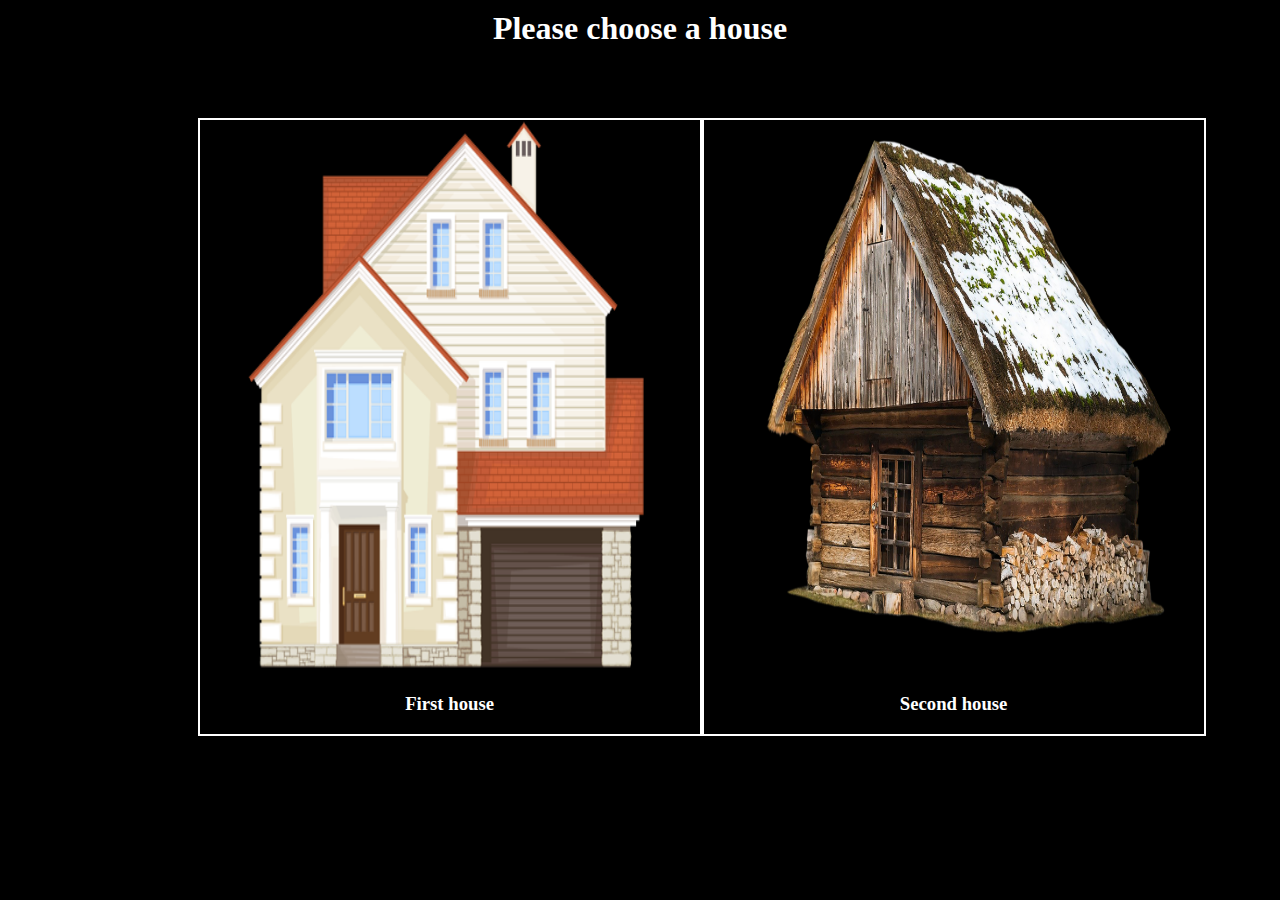
==== Front-end/maliks.html @ 6431c90d "houses-pics" ====
<!DOCTYPE html>
<html lang="en">
<head>
    <meta charset="UTF-8">
    <meta http-equiv="X-UA-Compatible" content="IE=edge">
    <meta name="viewport" content="width=device-width, initial-scale=1.0">
    <link rel="stylesheet" href="../assets/style/maliks.css">
    <title>...</title>
</head>
<body>
    <h1>Please choose a house</h1>
    <div class="house-container">
        <div class="house-1">
            <img class="img1" src="../assets/images/houses/house2.png" alt="#">
            <h3>First house</h3>
        </div>
        <div class="house-2">
            <img class="img2" src="../assets/images/houses/hut.png" alt="#">
            <h3>Second house</h3>
        </div>
    </div>
</body>
</html>
---- assets/style/maliks.css ----
*{
    box-sizing: border-box;
    background-color: black;
    
}
 body h1{
     margin-top: 10px;
     text-align: center;
     padding-bottom: 50px;
     color: white;
}
 h3{
   text-align: center;
   color: white;
}

.house-container{
    display: flex;
    justify-content: space-evenly;
    width: 70%;
    margin: auto;
}
.img1{
height: 550px;
width: 500px;
}
.img2{
  height: 550px;
width: 500px;
}
.house-1, .house-2{
border: 2px solid white;
}
@media (max-width:1024px){
    .img1, .img2{
        height: 200px;
        width:200px;
    }
    .house-container{
        margin-top: -30px;
    }
}
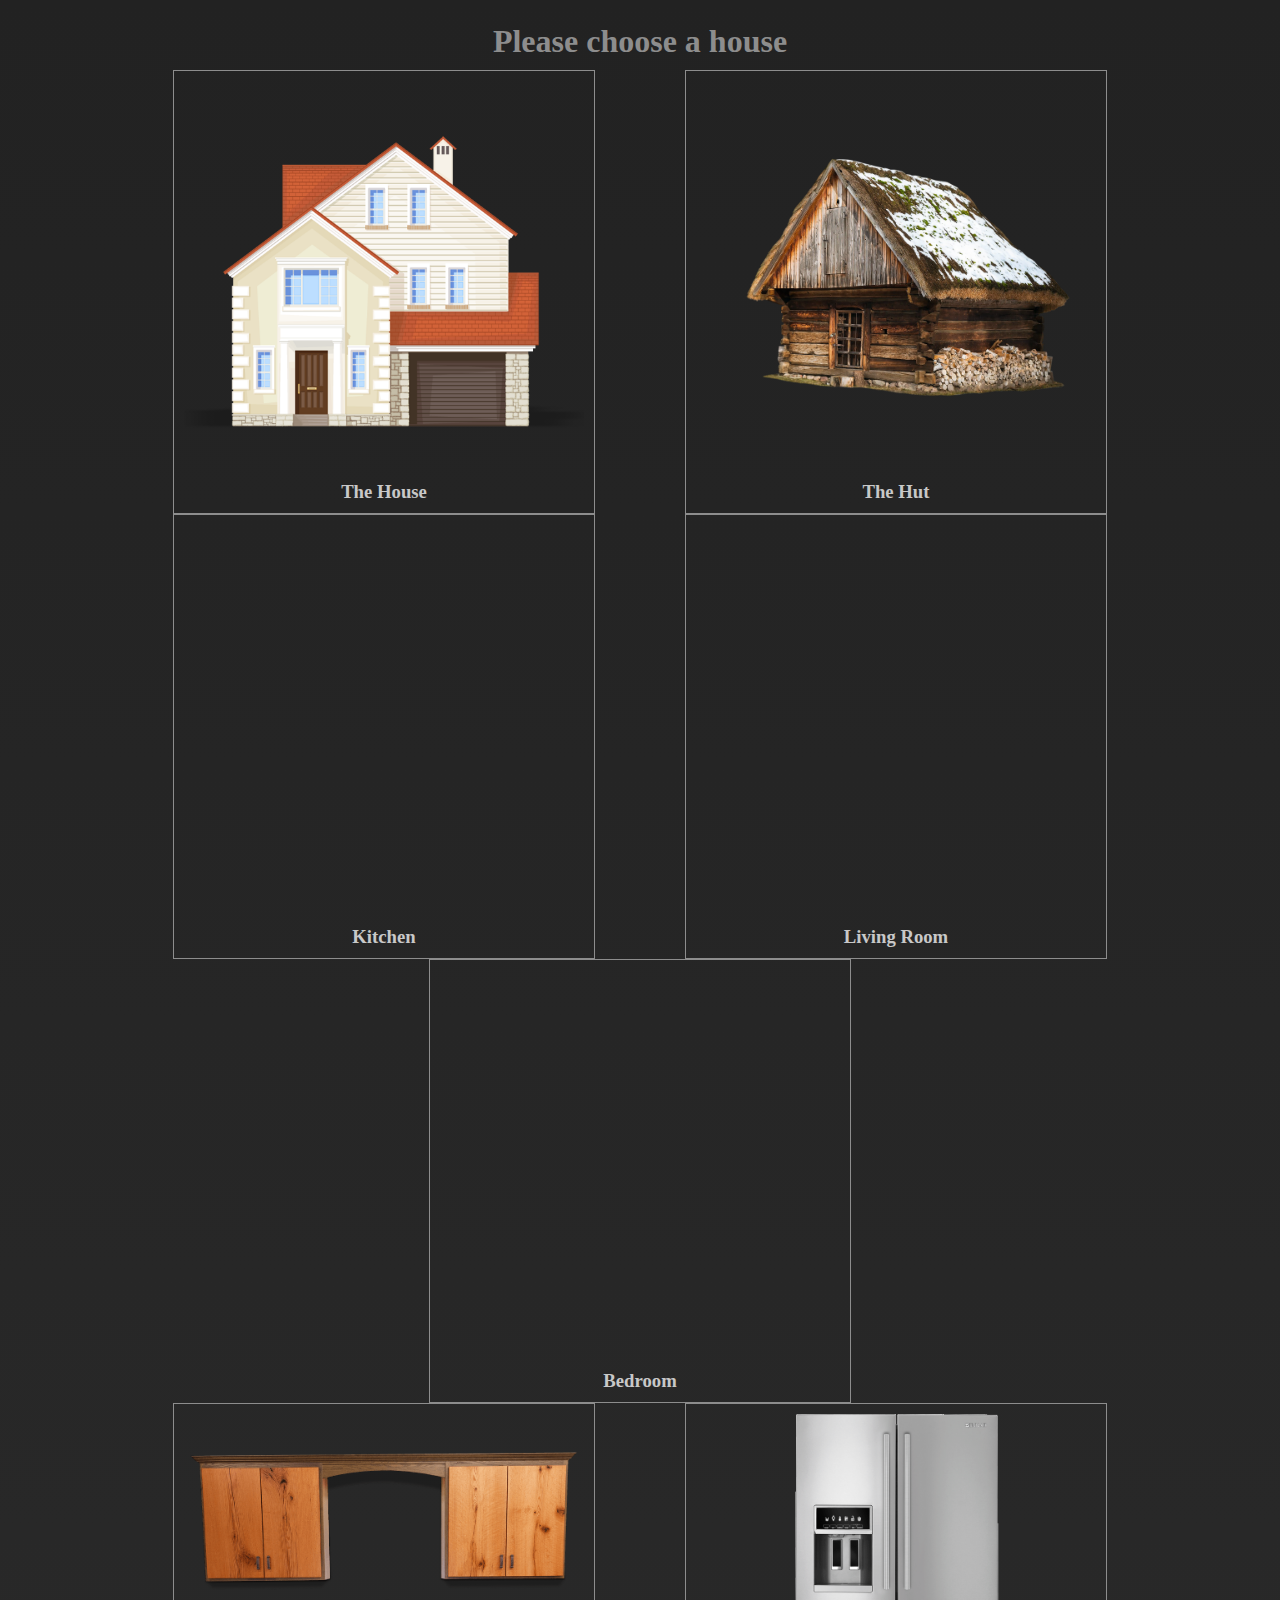
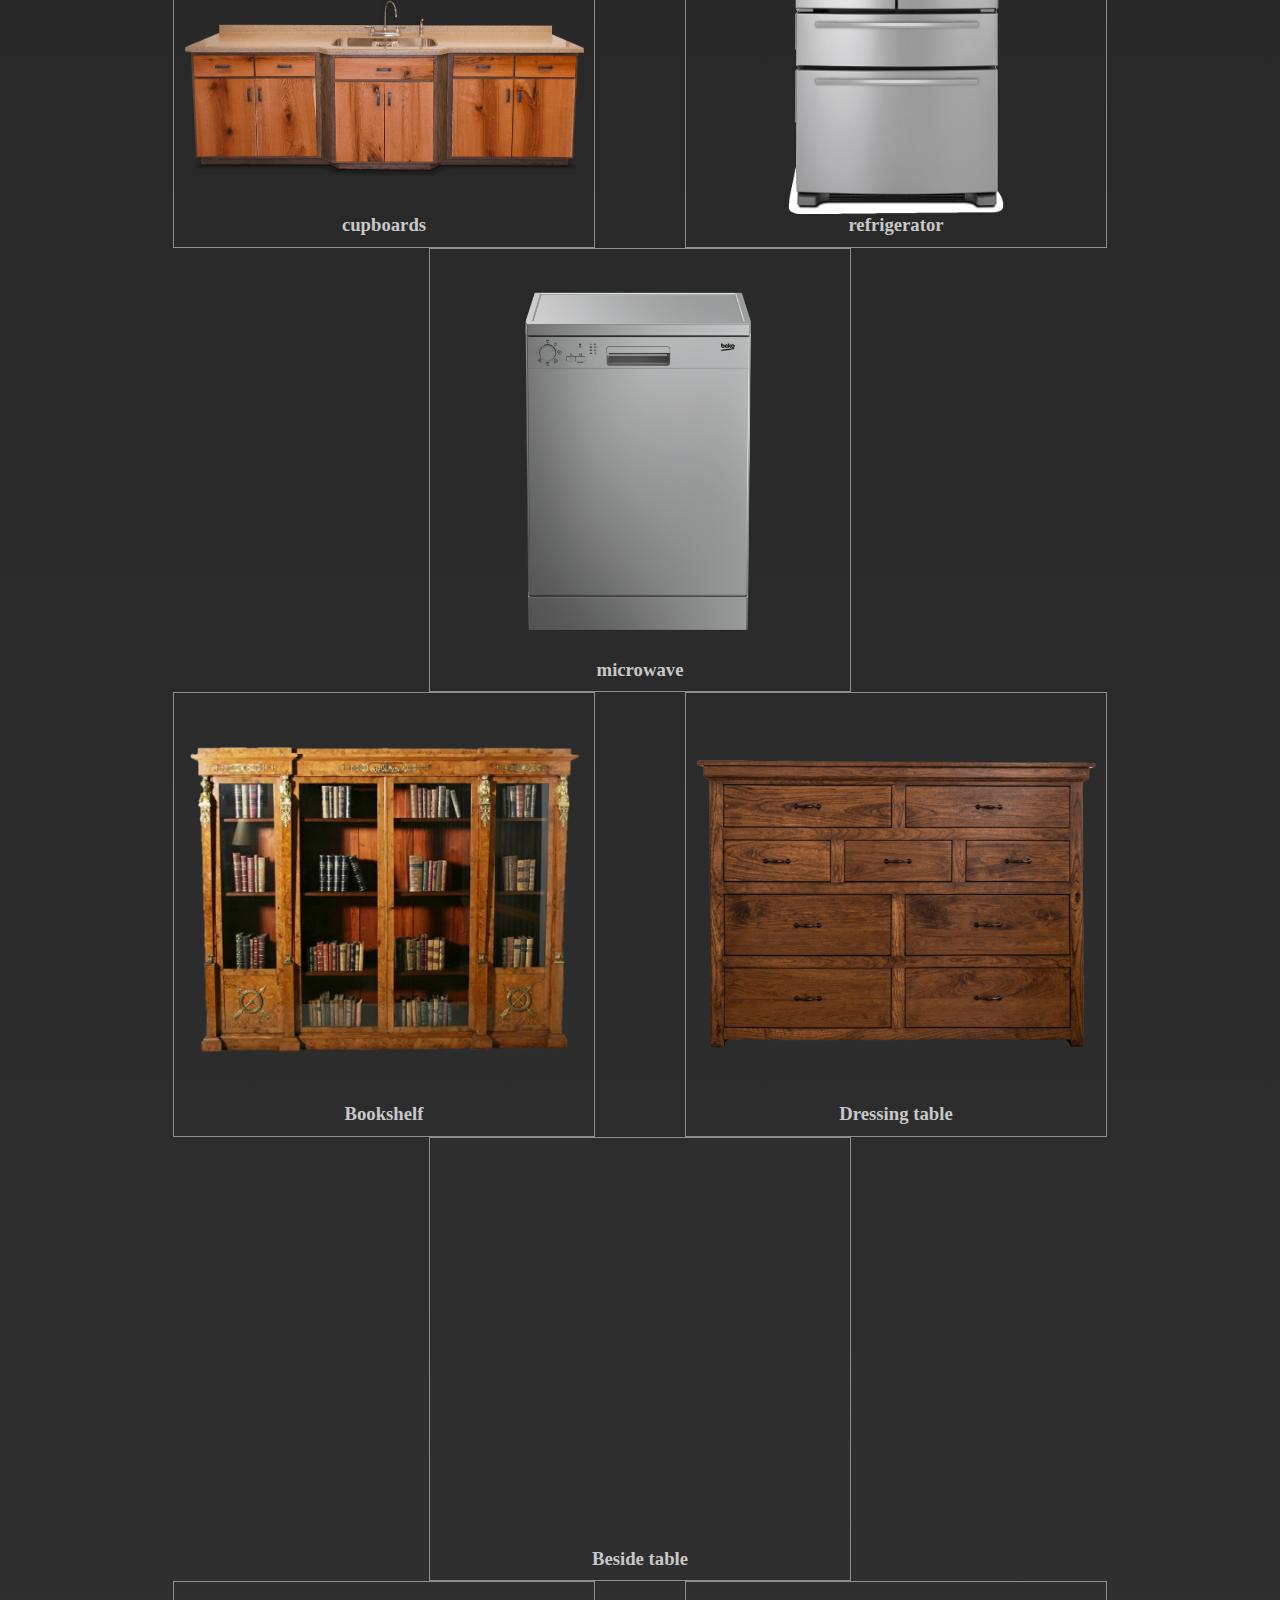
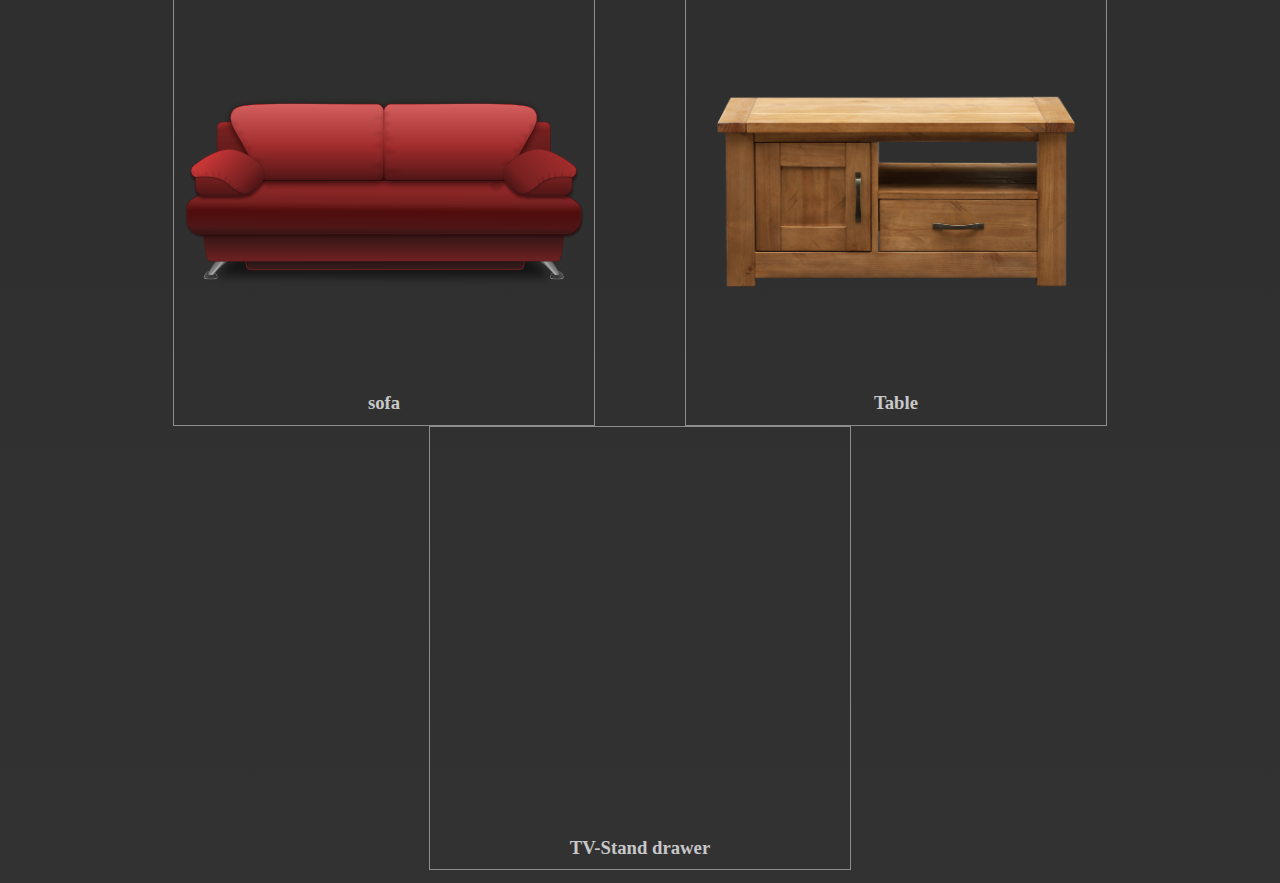
==== commit 28bc432f: "Edit the structure of the html css" ====
--- a/Front-end/maliks.html
+++ b/Front-end/maliks.html
@@ -1,23 +1,111 @@
 <!DOCTYPE html>
 <html lang="en">
+
 <head>
     <meta charset="UTF-8">
     <meta http-equiv="X-UA-Compatible" content="IE=edge">
     <meta name="viewport" content="width=device-width, initial-scale=1.0">
+    <title>Maliks</title>
     <link rel="stylesheet" href="../assets/style/maliks.css">
-    <title>...</title>
 </head>
+
 <body>
-    <h1>Please choose a house</h1>
-    <div class="house-container">
-        <div class="house-1">
-            <img class="img1" src="../assets/images/houses/house2.png" alt="#">
-            <h3>First house</h3>
+    <!--
+        **************************************************************************************************************
+        **************************************************************************************************************
+        **************************************************************************************************************
+        *********************************CHECK THE IMAGES NAME AND FIND THEM******************************************
+        **************************************************************************************************************
+        **************************************************************************************************************
+        **************************************************************************************************************
+        ****************IDs FOR THE JS NOT THE CSS!!! EACH SECTION HAS IT'S OWN SHARED & PRIVATE CLASS****************
+        **************************************************************************************************************
+        **************************************************************************************************************
+        **************************************************************************************************************
+        **************EACH SHOULD CREATE HIS OWN HTML CSS (js later we'll see), FOR NOT GETTING CONFLICT**************
+        **************************************************************************************************************
+        **************************************************************************************************************
+        **************************************************************************************************************
+     -->
+    <div class="container">
+
+        <div id="houses" class="">
+            <h1>Please choose a house</h1>
+            <div class="options houses-options">
+                <div class="option house-option">
+                    <a href="#home"></a>
+                    <h3>The House</h3>
+                </div>
+                <div class="option house-option">
+                    <a href="#hut"></a>
+                    <h3>The Hut</h3>
+                </div>
+            </div>
         </div>
-        <div class="house-2">
-            <img class="img2" src="../assets/images/houses/hut.png" alt="#">
-            <h3>Second house</h3>
+        <!-- ******After choosing the House****** -->
+        <div id="home" class="options home-options">
+            <div class="option home-option">
+                <a href="#kitchen"></a>
+                <h3>Kitchen</h3>
+            </div>
+            <div class="option home-option">
+                <a href="#living-room"></a>
+                <h3>Living Room</h3>
+            </div>
+            <div class="option home-option">
+                <a href="#bedroom"></a>
+                <h3>Bedroom</h3>
+            </div>
+        </div>
+
+        <!-- ******After choosing the kitchen****** -->
+        <div id="kitchen" class="options kitchen-options">
+            <div class="option kitchen-option">
+                <a href="#kitchen-cupboards"></a>
+                <h3>cupboards</h3>
+            </div>
+            <div class="option kitchen-option">
+                <a href="#kitchen-refrigerator"></a>
+                <h3>refrigerator</h3>
+            </div>
+            <div class="option kitchen-option">
+                <a href="#kitchen-microwave"></a>
+                <h3>microwave</h3>
+            </div>
+        </div>
+
+        <!-- ******After choosing the bedroom****** -->
+        <div id="bedroom" class="options bedroom-options">
+            <div class="option bedroom-option">
+                <a href="#bedroom-bookshelf"></a>
+                <h3>Bookshelf</h3>
+            </div>
+            <div class="option bedroom-option">
+                <a href="#bedroom-dressing-table"></a>
+                <h3>Dressing table</h3>
+            </div>
+            <div class="option bedroom-option">
+                <a href="#bedroom-bedside-table"></a>
+                <h3>Beside table</h3>
+            </div>
+        </div>
+
+        <!-- ******After choosing the Living room****** -->
+        <div id="living-room" class="options living-room-options">
+            <div class="option living-room-option">
+                <a href="#living-room-sofa"></a>
+                <h3>sofa</h3>
+            </div>
+            <div class="option living-room-option">
+                <a href="#living-room-table"></a>
+                <h3>Table</h3>
+            </div>
+            <div class="option living-room-option">
+                <a href="#living-room-tv-stand"></a>
+                <h3>TV-Stand drawer</h3>
+            </div>
         </div>
     </div>
 </body>
+
 </html>--- a/assets/style/maliks.css
+++ b/assets/style/maliks.css
@@ -1,42 +1,156 @@
-*{
-    box-sizing: border-box;
-    background-color: black;
-    
-}
- body h1{
-     margin-top: 10px;
-     text-align: center;
-     padding-bottom: 50px;
-     color: white;
-}
- h3{
-   text-align: center;
-   color: white;
+* {
+  margin: 0;
+  padding: 0;
+  /* box-sizing: border-box; */
 }
 
-.house-container{
-    display: flex;
-    justify-content: space-evenly;
-    width: 70%;
-    margin: auto;
+/* For variables */
+:root {
+  --primary-color: rgb(141, 141, 141); /* Not Completed */
+  --secondary-color: rgb(200, 200, 200); /* Not Completed */
 }
-.img1{
-height: 550px;
-width: 500px;
+
+body {
+  background-image: linear-gradient(rgba(34, 34, 34, 1), rgba(50, 50, 50, 1));
+  padding: 1% 10%;
 }
-.img2{
-  height: 550px;
-width: 500px;
+
+body h1 {
+  padding: 10px;
+  text-align: center;
+  color: var(--primary-color);
 }
-.house-1, .house-2{
-border: 2px solid white;
+
+/* Container of the hole page */
+.container {
+  /* width: 72%; */
+  margin: auto;
 }
-@media (max-width:1024px){
-    .img1, .img2{
-        height: 200px;
-        width:200px;
-    }
-    .house-container{
-        margin-top: -30px;
-    }
-}+
+.option h3 {
+  text-align: center;
+  color: var(--secondary-color);
+}
+
+/* options style */
+.options {
+  display: flex;
+  justify-content: space-around;
+  flex-wrap: wrap;
+}
+
+/* each option by itself */
+.option {
+  border: 1px solid var(--primary-color);
+  /* margin: 10px; */
+  padding: 1%;
+  transition: 0.2s ease-in-out all;
+}
+
+/* option after hover */
+.option:hover {
+  border: 1px solid black;
+}
+
+/* anchor style and background */
+.option a {
+  display: block;
+  width: 400px;
+  height: 400px;
+  background-position: center;
+  background-repeat: no-repeat;
+  background-size: contain;
+}
+
+/* Displaying the unwanted sections */
+#houses,
+#home,
+#living-room,
+#bedroom,
+#kitchen {
+  /* display: none; */
+}
+
+/* houses images */
+.house-option:nth-child(1) a {
+  background-image: url("../images/houses/house2.png");
+}
+.house-option:nth-child(2) a {
+  background-image: url("../images/houses/hut.png");
+}
+
+/* home images */
+.home-option:nth-child(1) a {
+  background-image: url("../images/green-door.png");
+}
+.home-option:nth-child(2) a {
+  background-image: url("../images/red-door.png");
+}
+.home-option:nth-child(3) a {
+  background-image: url("../images/green-door.png");
+}
+
+/* kitchen images */
+.kitchen-option:nth-child(1) a {
+  background-image: url("../images/kitchen/kitchen-cupboards.png");
+}
+.kitchen-option:nth-child(2) a {
+  background-image: url("../images/kitchen/kitchen-fridge.png");
+}
+.kitchen-option:nth-child(3) a {
+  background-image: url("../images/kitchen/kitchen-dishwasher.png");
+}
+
+/* bedroom images */
+.bedroom-option:nth-child(1) a {
+  background-image: url("../images/bedroom/bedroom-bookshelf.png");
+}
+.bedroom-option:nth-child(2) a {
+  background-image: url("../images/bedroom/bedroom-drawer.png");
+}
+.bedroom-option:nth-child(3) a {
+  background-image: url("../images/bedroom/bedroom-bedside-table.png");
+}
+
+/* living room images */
+.living-room-option:nth-child(1) a {
+  background-image: url("../images/salon/salon-sofa1.png");
+}
+.living-room-option:nth-child(2) a {
+  background-image: url("../images/salon/salon-table.png");
+}
+.living-room-option:nth-child(3) a {
+  background-image: url("../images/salon/salon-tv-stand.png");
+}
+
+/* ipad screen */
+@media (max-width: 1100px) {
+  body h1 {
+    font-size: x-large;
+  }
+  body {
+    padding: 0;
+    padding-top: 10%;
+  }
+  .options {
+    justify-content: center;
+  }
+  .option {
+    margin: 2%;
+  }
+  .option a {
+    width: 200px;
+    height: 200px;
+  }
+}
+
+/* phone screen */
+@media (max-width: 600px) {
+  .option a {
+    width: 150px;
+    height: 150px;
+  }
+  .options h3 {
+    font-size: medium;
+  }
+}
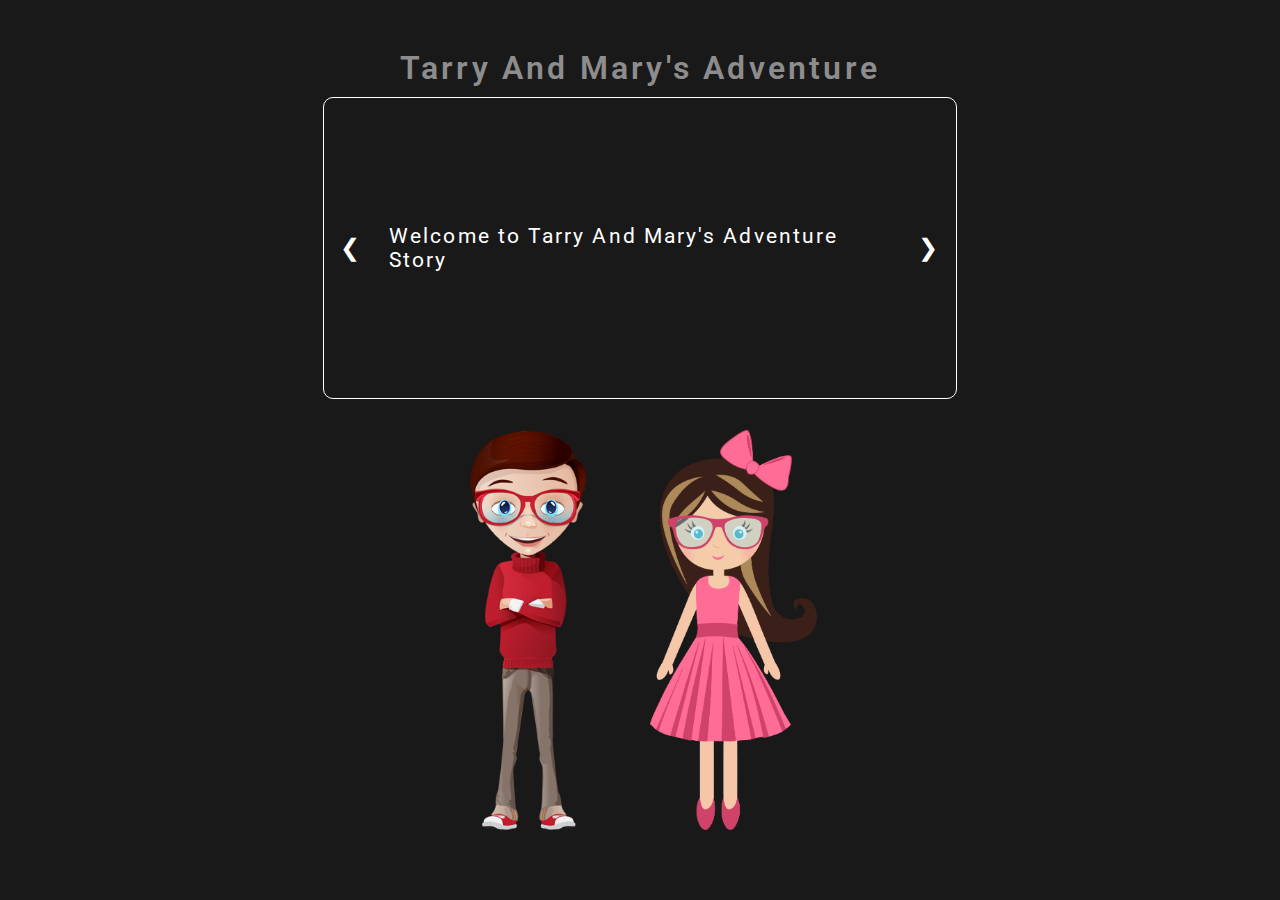
==== commit 569b0799: "game over" ====
--- a/Front-end/maliks.html
+++ b/Front-end/maliks.html
@@ -27,10 +27,85 @@
         **************************************************************************************************************
         **************************************************************************************************************
      -->
+    <audio id="intro-audio">
+        <source src="../assets/audios/price-of-freedom-33106.mp3" type="audio/mpeg" loop="loop" />
+    </audio>
+
     <div class="container">
 
-        <div id="houses" class="">
-            <h1>Please choose a house</h1>
+        <div id="intro" data-section="1">
+            <h1 class="title">Tarry And Mary's Adventure</h1>
+            <div class="paragraphs-slide">
+                <p class="text">Welcome to Tarry And Mary's Adventure Story</p>
+                <p class="text">
+                    Once upon a time, Tarry and his sister Mary were lost in the woods.
+                    After trying to find their way back for two long days, they were
+                    finally tired.
+                </p>
+                <p class="text">
+                    They sat on the straw only to find themselves sitting on a large
+                    locked box, and they realised a large treasure was hidden in there!
+                </p>
+                <p class="text">They tried by all means to open it or even break it.</p>
+                <p class="text">
+                    Suddenly, the earth shook and a genie appeared to them, and said:
+                </p>
+                <p class="text">
+                    "Many people have found this treasure before you, yet it remained
+                    locked, for no one was able to find the lost key!"
+                </p>
+                <p class="text">
+                    "And many have died while looking for the key! If either of you has
+                    the courage to take on this adventure to search for the key, I’ll
+                    give you the instructions".
+                </p>
+                <p class="text"> “Sure, we will both take it on!” replied Tarry and Mary</p>
+                <p class="text">
+                    “Only one person is allowed to go! But beware, he might not return,
+                    he might be eaten by a wild animal, or he might fall into a trap.”
+                    said genie
+                </p>
+                <p class="text">”Ok, one of us will take this risk!” they said</p>
+                <div class="intro-text10 text">
+                    <p>
+                        ”The one who goes, has to go this way. He/she will find a house and
+                        a hut. He/she will have to choose to search in <span>one</span> of
+                        the two! <span>Beware of wild animals.</span> In the place you
+                        choose, you only have <span>two minutes</span> to come out,
+                        otherwise, you will be killed. In each room you enter,
+                        <span>you can search in only two places</span>. In one of the three
+                        options in each place there is <span>a hidden trap</span>, if you
+                        fall into it, you will die! Good luck!”
+                    </p>
+                </div>
+                <a class="prev" onclick="plusSlides(-1)">&#10094;</a>
+                <a class="next" onclick="plusSlides(1)">&#10095;</a>
+            </div>
+            <div class="characters">
+                <img src="../assets/images/boy.png" class="character-img tarry-img" />
+                <img src="../assets/images/girl.png" class="character-img mary-img" />
+            </div>
+            <a href="#" class="start-btn">Start</a>
+        </div>
+
+        <!-- ******Choosing a character****** -->
+        <div id="characters" data-section="2">
+            <h1 class="title">Who will volunteer to go search for the key?</h1>
+            <div class="character-options options">
+                <div class="option character-option">
+                    <a id="boy-character" href="#houses"></a>
+                    <h3>Tarry</h3>
+                </div>
+                <div class="option character-option">
+                    <a id="girl-character" href="#houses"></a>
+                    <h3>Mary</h3>
+                </div>
+            </div>
+        </div>
+
+        <!-- ******After choosing a character****** -->
+        <div id="houses" data-section="3">
+            <h1 class="title">Please choose a house</h1>
             <div class="options houses-options">
                 <div class="option house-option">
                     <a href="#home"></a>
@@ -43,7 +118,7 @@
             </div>
         </div>
         <!-- ******After choosing the House****** -->
-        <div id="home" class="options home-options">
+        <div id="home" data-section="4" class="options home-options">
             <div class="option home-option">
                 <a href="#kitchen"></a>
                 <h3>Kitchen</h3>
@@ -59,7 +134,7 @@
         </div>
 
         <!-- ******After choosing the kitchen****** -->
-        <div id="kitchen" class="options kitchen-options">
+        <div id="kitchen" data-section="5" class="options kitchen-options">
             <div class="option kitchen-option">
                 <a href="#kitchen-cupboards"></a>
                 <h3>cupboards</h3>
@@ -75,7 +150,7 @@
         </div>
 
         <!-- ******After choosing the bedroom****** -->
-        <div id="bedroom" class="options bedroom-options">
+        <div id="bedroom" data-section="6" class="options bedroom-options">
             <div class="option bedroom-option">
                 <a href="#bedroom-bookshelf"></a>
                 <h3>Bookshelf</h3>
@@ -91,7 +166,7 @@
         </div>
 
         <!-- ******After choosing the Living room****** -->
-        <div id="living-room" class="options living-room-options">
+        <div id="living-room" data-section="7" class="options living-room-options">
             <div class="option living-room-option">
                 <a href="#living-room-sofa"></a>
                 <h3>sofa</h3>
@@ -106,6 +181,10 @@
             </div>
         </div>
     </div>
+    <div class="game-over">
+        Game over
+    </div>
+    <script src="../assets/Javascript/index.js"></script>
 </body>
 
 </html>--- a/assets/style/maliks.css
+++ b/assets/style/maliks.css
@@ -1,30 +1,136 @@
+@import url("https://fonts.googleapis.com/css2?family=Open+Sans:wght@300;400&family=Roboto:wght@100;300;400&display=swap");
+
+:root {
+  --primary-color: rgb(141, 141, 141); /* Not Completed */
+  --secondary-color: rgb(200, 200, 200); /* Not Completed */
+}
+
 * {
   margin: 0;
   padding: 0;
-  /* box-sizing: border-box; */
-}
-
-/* For variables */
-:root {
-  --primary-color: rgb(141, 141, 141); /* Not Completed */
-  --secondary-color: rgb(200, 200, 200); /* Not Completed */
+  font-family: Roboto, sans serif;
+  letter-spacing: 0.1em;
+  color: white;
 }
 
 body {
-  background-image: linear-gradient(rgba(34, 34, 34, 1), rgba(50, 50, 50, 1));
-  padding: 1% 10%;
-}
-
-body h1 {
+  background-color: rgba(0, 0, 0, 0.9);
+  background-size: cover;
+  background-position: center;
+}
+
+.container {
+  width: 100vw;
+  height: 100vh;
+  display: flex;
+  flex-direction: column;
+  justify-content: center;
+}
+
+.title {
   padding: 10px;
   text-align: center;
   color: var(--primary-color);
-}
-
-/* Container of the hole page */
-.container {
-  /* width: 72%; */
+  font-size: xx-large;
+  font-weight: 600;
+}
+
+.text {
+  padding: 0 1%;
+  height: 15rem;
+  align-items: center;
+  line-height: 1.5rem;
+  font-size: 1.3rem;
+}
+
+#intro {
+  width: 80%;
   margin: auto;
+  padding: 1.5em;
+  display: flex;
+  align-items: center;
+  flex-direction: column;
+  justify-content: center;
+}
+
+.paragraphs-slide {
+  position: relative;
+  padding: 30px 60px;
+  border: 0.5px groove white;
+  border-radius: 10px;
+  width: 50%;
+}
+
+/* Next & previous buttons */
+.prev,
+.next {
+  font-size: 1.5rem;
+  padding: 1rem;
+  position: absolute;
+  top: 50%;
+  transform: translate(0%, -50%);
+  cursor: pointer;
+}
+
+/* Position the "prev button" to the left */
+.prev {
+  border-radius: 0 50% 50% 0;
+  left: 0;
+}
+
+/* Position the "next button" to the right */
+.next {
+  border-radius: 50% 0 0 50%;
+  right: 0;
+}
+
+/* On hover, add a black background color with a little bit see-through */
+.prev:hover,
+.next:hover {
+  background-color: rgba(0, 0, 0, 0.8);
+}
+
+.intro-text10 span {
+  color: red;
+  font-weight: bold;
+}
+
+.characters {
+  display: flex;
+  padding: 3%;
+  align-items: flex-end;
+  justify-content: space-evenly;
+}
+
+.character-img {
+  margin: 0 2rem;
+  height: 400px;
+}
+
+.start-btn {
+  display: none;
+  position: fixed;
+  right: 1rem;
+  bottom: 1rem;
+  text-decoration: none;
+  padding: 1rem 2rem;
+  background-color: red;
+  border-radius: 10px;
+  animation-name: startAnimation;
+  animation-duration: 3s;
+  animation-iteration-count: infinite;
+}
+
+@keyframes startAnimation {
+  0% {
+    background-color: black;
+  }
+  50% {
+    background-color: red;
+  }
+  100% {
+    background-color: black;
+  }
 }
 
 .option h3 {
@@ -35,15 +141,16 @@
 /* options style */
 .options {
   display: flex;
-  justify-content: space-around;
+  justify-content: center;
+  align-items: center;
   flex-wrap: wrap;
 }
 
 /* each option by itself */
 .option {
   border: 1px solid var(--primary-color);
-  /* margin: 10px; */
   padding: 1%;
+  margin: 0 1%;
   transition: 0.2s ease-in-out all;
 }
 
@@ -63,12 +170,21 @@
 }
 
 /* Displaying the unwanted sections */
+#characters,
 #houses,
 #home,
 #living-room,
 #bedroom,
 #kitchen {
-  /* display: none; */
+  display: none;
+}
+
+/* characters images */
+.character-option:nth-child(1) a {
+  background-image: url("../images/boy.png");
+}
+.character-option:nth-child(2) a {
+  background-image: url("../images/girl.png");
 }
 
 /* houses images */
@@ -122,15 +238,39 @@
 .living-room-option:nth-child(3) a {
   background-image: url("../images/salon/salon-tv-stand.png");
 }
+.game-over{
+  display: none;
+  position: fixed;
+  top:0%;
+  left: 0%;
+  padding-top: 20%;
+  transform: translate(-50% -50%);
+  border: 1px solid red;
+  text-align: center;
+  height: 100%;
+  width: 100%;
+  font-size: 100px;
+  font-family:Georgia, 'Times New Roman', Times, serif;
+  color: rgb(255, 0, 0);
+  background-color: rgba(0, 0, 0, 0.774);
+}
 
 /* ipad screen */
 @media (max-width: 1100px) {
-  body h1 {
+  .title {
     font-size: x-large;
   }
-  body {
-    padding: 0;
-    padding-top: 10%;
+  .paragraphs-slide {
+    padding: 60px;
+    width: 70%;
+  }
+  .text {
+    line-height: 1rem;
+    font-size: medium;
+  }
+  .character-img {
+    margin: 0 2rem;
+    height: 300px;
   }
   .options {
     justify-content: center;
@@ -139,16 +279,19 @@
     margin: 2%;
   }
   .option a {
-    width: 200px;
-    height: 200px;
+    width: 300px;
+    height: 300px;
   }
 }
 
 /* phone screen */
 @media (max-width: 600px) {
   .option a {
-    width: 150px;
-    height: 150px;
+    width: 250px;
+    height: 250px;
+  }
+  .options {
+    flex-direction: column;
   }
   .options h3 {
     font-size: medium;
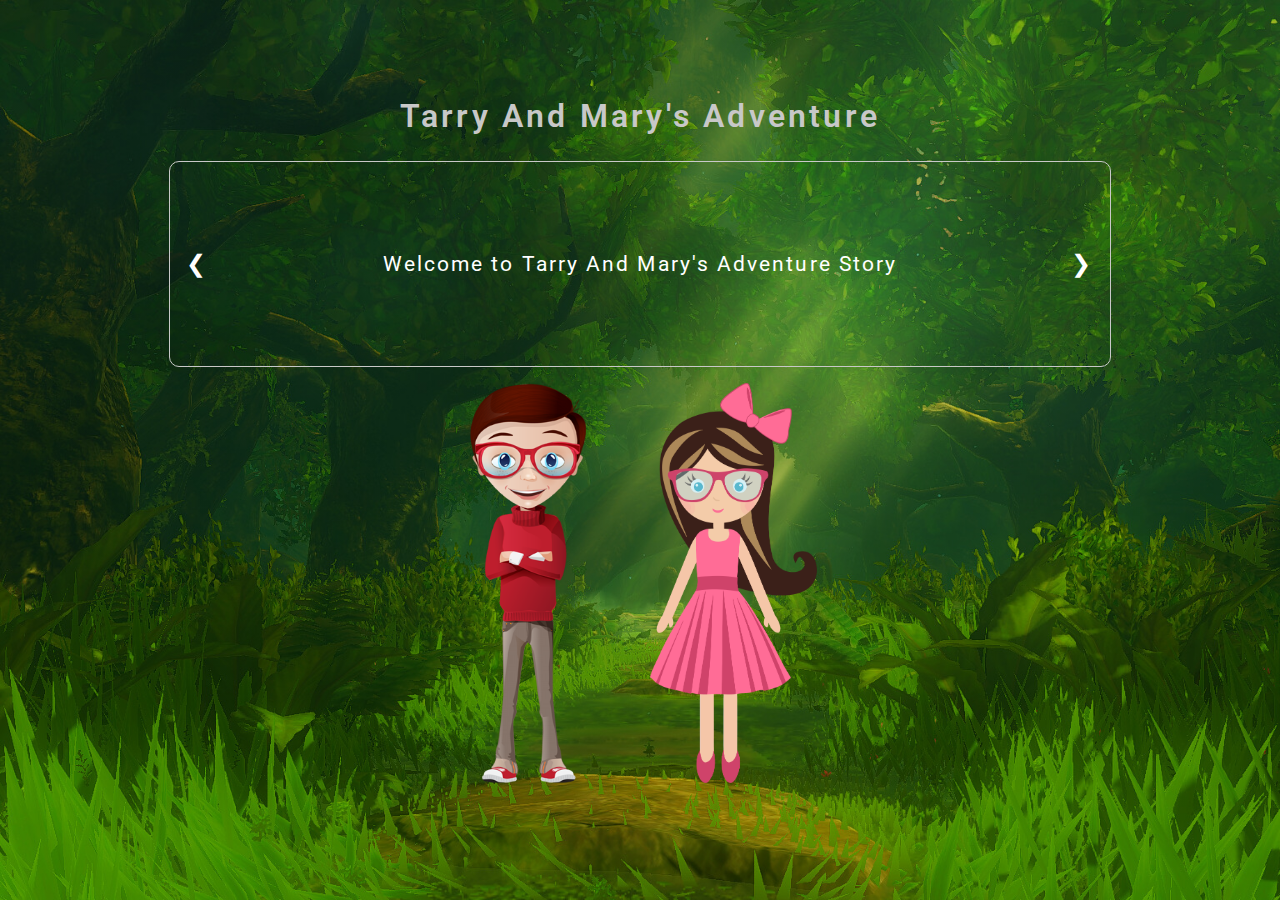
==== commit 1740616b: "edit maliks.html/.css" ====
--- a/Front-end/maliks.html
+++ b/Front-end/maliks.html
@@ -2,91 +2,107 @@
 <html lang="en">
 
 <head>
-    <meta charset="UTF-8">
-    <meta http-equiv="X-UA-Compatible" content="IE=edge">
-    <meta name="viewport" content="width=device-width, initial-scale=1.0">
+    <meta charset="UTF-8" />
+    <meta http-equiv="X-UA-Compatible" content="IE=edge" />
+    <meta name="viewport" content="width=device-width, initial-scale=1.0" />
+    <!-- <meta name="viewport" content="width=device-width, initial-scale=1, width=device-width, height=device-height"> -->
+    <link rel="stylesheet" href="../assets/style/maliks.css" />
+    <!-- <link rel="stylesheet" href="https://fonts.googleapis.com/css2?family=Open+Sans:wght@300;400&family=Roboto:wght@100;300;400&display=swap"> -->
+    <script defer src="../assets/Javascript/index.js"></script>
     <title>Maliks</title>
-    <link rel="stylesheet" href="../assets/style/maliks.css">
 </head>
 
 <body>
-    <!--
-        **************************************************************************************************************
-        **************************************************************************************************************
-        **************************************************************************************************************
-        *********************************CHECK THE IMAGES NAME AND FIND THEM******************************************
-        **************************************************************************************************************
-        **************************************************************************************************************
-        **************************************************************************************************************
-        ****************IDs FOR THE JS NOT THE CSS!!! EACH SECTION HAS IT'S OWN SHARED & PRIVATE CLASS****************
-        **************************************************************************************************************
-        **************************************************************************************************************
-        **************************************************************************************************************
-        **************EACH SHOULD CREATE HIS OWN HTML CSS (js later we'll see), FOR NOT GETTING CONFLICT**************
-        **************************************************************************************************************
-        **************************************************************************************************************
-        **************************************************************************************************************
-     -->
     <audio id="intro-audio">
         <source src="../assets/audios/price-of-freedom-33106.mp3" type="audio/mpeg" loop="loop" />
     </audio>
+    <audio id="tic-tac-audio">
+        <source src="../assets/audios/zapsplat_horror_musical_clock_ticking_tick_tock_dark_sinister_80437.mp3"
+            type="audio/mpeg" loop="loop" />
+    </audio>
+    <audio id="boom-audio">
+        <source src="../assets/audios/sound_spark_Glitch_Factory_01_Decimated_10.mp3" type="audio/mpeg" loop="loop" />
+    </audio>
 
     <div class="container">
-
-        <div id="intro" data-section="1">
-            <h1 class="title">Tarry And Mary's Adventure</h1>
-            <div class="paragraphs-slide">
-                <p class="text">Welcome to Tarry And Mary's Adventure Story</p>
-                <p class="text">
-                    Once upon a time, Tarry and his sister Mary were lost in the woods.
-                    After trying to find their way back for two long days, they were
-                    finally tired.
-                </p>
-                <p class="text">
-                    They sat on the straw only to find themselves sitting on a large
-                    locked box, and they realised a large treasure was hidden in there!
-                </p>
-                <p class="text">They tried by all means to open it or even break it.</p>
-                <p class="text">
-                    Suddenly, the earth shook and a genie appeared to them, and said:
-                </p>
-                <p class="text">
-                    "Many people have found this treasure before you, yet it remained
-                    locked, for no one was able to find the lost key!"
-                </p>
-                <p class="text">
-                    "And many have died while looking for the key! If either of you has
-                    the courage to take on this adventure to search for the key, I’ll
-                    give you the instructions".
-                </p>
-                <p class="text"> “Sure, we will both take it on!” replied Tarry and Mary</p>
-                <p class="text">
-                    “Only one person is allowed to go! But beware, he might not return,
-                    he might be eaten by a wild animal, or he might fall into a trap.”
-                    said genie
-                </p>
-                <p class="text">”Ok, one of us will take this risk!” they said</p>
-                <div class="intro-text10 text">
-                    <p>
-                        ”The one who goes, has to go this way. He/she will find a house and
-                        a hut. He/she will have to choose to search in <span>one</span> of
-                        the two! <span>Beware of wild animals.</span> In the place you
-                        choose, you only have <span>two minutes</span> to come out,
-                        otherwise, you will be killed. In each room you enter,
-                        <span>you can search in only two places</span>. In one of the three
-                        options in each place there is <span>a hidden trap</span>, if you
-                        fall into it, you will die! Good luck!”
-                    </p>
-                </div>
-                <a class="prev" onclick="plusSlides(-1)">&#10094;</a>
-                <a class="next" onclick="plusSlides(1)">&#10095;</a>
-            </div>
-            <div class="characters">
-                <img src="../assets/images/boy.png" class="character-img tarry-img" />
-                <img src="../assets/images/girl.png" class="character-img mary-img" />
-            </div>
-            <a href="#" class="start-btn">Start</a>
-        </div>
+        <div class="intro-container" id="intro-container">
+            <div id="intro" data-section="1">
+                <h1 id="main-title" class="title">Tarry And Mary's Adventure</h1>
+                <div class="paragraphs-slide">
+                    <p class="text">Welcome to Tarry And Mary's Adventure Story</p>
+                    <p class="text">
+                        Once upon a time, Tarry and his sister Mary were lost in the
+                        woods. After trying to find their way back for two long days, they
+                        were finally tired.
+                    </p>
+                    <p class="text">
+                        They sat on the straw only to find themselves sitting on a large
+                        locked box, and they realised a large treasure was hidden in
+                        there!
+                    </p>
+                    <p class="text">
+                        They tried by all means to open it or even break it.
+                    </p>
+                    <p class="text">
+                        Suddenly, the earth shook and a genie appeared to them, and said:
+                    </p>
+                    <p class="text">
+                        "Many people have found this treasure before you, yet it remained
+                        locked, for no one was able to find the lost key!"
+                    </p>
+                    <p class="text">
+                        "And many have died while looking for the key! If either of you
+                        has the courage to take on this adventure to search for the key,
+                        I’ll give you the instructions".
+                    </p>
+                    <p class="text">
+                        “Sure, we will both take it on!” replied Tarry and Mary
+                    </p>
+                    <p class="text">
+                        “Only one person is allowed to go! But beware, he might not
+                        return, he might be eaten by a wild animal, or he might fall into
+                        a trap.” said genie
+                    </p>
+                    <p class="text">”Ok, one of us will take this risk!” they said</p>
+                    <div class="intro-text10 text">
+                        <p>
+                            ”The one who goes, has to go this way. He/she will find a house
+                            and a hut. He/she will have to choose to search in
+                            <span>one</span> of the two!
+                            <span>Beware of wild animals.</span> In the place you choose,
+                            you only have <span>two minutes</span> to come out, otherwise,
+                            you will be killed. In each room you enter,
+                            <span>you can search in only two places</span>. In one of the
+                            three options in each place there is <span>a hidden trap</span>,
+                            if you fall into it, you will die! Good luck!”
+                        </p>
+                    </div>
+                    <a class="prev" onclick="plusSlides(-1)">&#10094;</a>
+                    <a class="next" onclick="plusSlides(1)">&#10095;</a>
+                </div>
+                <div class="characters">
+                    <img src="../assets/images/boy.png" class="character-img" />
+                    <img src="../assets/images/girl.png" class="character-img" />
+                </div>
+                <a href="#" class="start-btn">Start</a>
+            </div>
+        </div>
+
+        <!-- ******Setting the timer****** -->
+        <div id="timer" class="timer">
+            <p>timer :&nbsp;</p>
+            <div class="timer-container">01:00</div>
+        </div>
+
+        <!-- ******Display the selected character****** -->
+        <div class="character-selected">
+            <img src="../assets/images/boy.png" class="tarry-img" />
+            <img src="../assets/images/girl.png" class="mary-img" />
+            <p class="character-name"></p>
+        </div>
+
+        <!-- ******The back button****** -->
+        <a href="#" class="back-btn">Back to doors</a>
 
         <!-- ******Choosing a character****** -->
         <div id="characters" data-section="2">
@@ -136,55 +152,66 @@
         <!-- ******After choosing the kitchen****** -->
         <div id="kitchen" data-section="5" class="options kitchen-options">
             <div class="option kitchen-option">
-                <a href="#kitchen-cupboards"></a>
-                <h3>cupboards</h3>
+                <a href="#kitchen-cupboards" id="kitchen-cupboards"></a>
+                <h3>Cupboards</h3>
             </div>
             <div class="option kitchen-option">
-                <a href="#kitchen-refrigerator"></a>
-                <h3>refrigerator</h3>
+                <a href="#kitchen-refrigerator" id="kitchen-refrigerator"></a>
+                <h3>Refrigerator</h3>
             </div>
             <div class="option kitchen-option">
-                <a href="#kitchen-microwave"></a>
-                <h3>microwave</h3>
+                <a href="#kitchen-dishwasher" id="kitchen-dishwasher"></a>
+                <h3>Dishwasher</h3>
             </div>
         </div>
 
         <!-- ******After choosing the bedroom****** -->
         <div id="bedroom" data-section="6" class="options bedroom-options">
             <div class="option bedroom-option">
-                <a href="#bedroom-bookshelf"></a>
-                <h3>Bookshelf</h3>
+                <a href="#bedroom-bed" id="bedroom-bed"></a>
+                <h3>Bed</h3>
             </div>
             <div class="option bedroom-option">
-                <a href="#bedroom-dressing-table"></a>
+                <a href="#bedroom-dressing-table" id="bedroom-dressing-table"></a>
                 <h3>Dressing table</h3>
             </div>
             <div class="option bedroom-option">
-                <a href="#bedroom-bedside-table"></a>
-                <h3>Beside table</h3>
+                <a href="#bedroom-closet" id="bedroom-closet"></a>
+                <h3>Closet</h3>
             </div>
         </div>
 
         <!-- ******After choosing the Living room****** -->
         <div id="living-room" data-section="7" class="options living-room-options">
             <div class="option living-room-option">
-                <a href="#living-room-sofa"></a>
+                <a href="#living-room-sofa" id="living-room-sofa"></a>
                 <h3>sofa</h3>
             </div>
             <div class="option living-room-option">
-                <a href="#living-room-table"></a>
+                <a href="#living-room-table" id="living-room-table"></a>
                 <h3>Table</h3>
             </div>
             <div class="option living-room-option">
-                <a href="#living-room-tv-stand"></a>
-                <h3>TV-Stand drawer</h3>
-            </div>
+                <a href="#living-room-bookshelf" id="living-room-bookshelf"></a>
+                <h3>Bookshelf</h3>
+            </div>
+        </div>
+
+        <!-- for the trap in the sections -->
+        <div class="trap">
+            <h1>Boom!!!</h1>
+            <h2>You've selected a trap</h2>
+            <p class="trap-gameover">Game Over</p>
+            <img src="../assets/images/attack/boom.png" alt="Boom image when entering a trap">
+            <a href="./index.html" class="try-again-btn">Try again ?</a>
+        </div>
+
+        <!-- not the correct choice for the key -->
+        <div class="empty-selection">
+            <h1>Opps...</h1>
+            <h2>No key in this place</h2>
         </div>
     </div>
-    <div class="game-over">
-        Game over
-    </div>
-    <script src="../assets/Javascript/index.js"></script>
 </body>
 
 </html>--- a/assets/style/maliks.css
+++ b/assets/style/maliks.css
@@ -1,8 +1,13 @@
 @import url("https://fonts.googleapis.com/css2?family=Open+Sans:wght@300;400&family=Roboto:wght@100;300;400&display=swap");
 
 :root {
-  --primary-color: rgb(141, 141, 141); /* Not Completed */
-  --secondary-color: rgb(200, 200, 200); /* Not Completed */
+  --primary-color: rgb(141, 141, 141);
+  --secondary-color: rgb(200, 200, 200);
+  --backgroundColor: rgba(0, 0, 0, 0.7);
+}
+
+html {
+  box-sizing: border-box;
 }
 
 * {
@@ -14,39 +19,59 @@
 }
 
 body {
-  background-color: rgba(0, 0, 0, 0.9);
+  min-width: 100vw;
+  min-height: 100vh;
+  background: linear-gradient(rgba(0, 0, 0, 0.3), rgba(0, 0, 0, 0.3)),
+    url("../images/woods-bg.jpg");
   background-size: cover;
   background-position: center;
+  background-repeat: repeat;
+  overflow-x: hidden;
 }
 
 .container {
   width: 100vw;
-  height: 100vh;
+  min-height: 100vh;
   display: flex;
   flex-direction: column;
   justify-content: center;
 }
 
+.intro-container {
+  width: 100vw;
+  min-height: 100vh;
+  display: flex;
+  flex-direction: column;
+  justify-content: space-between;
+}
+
 .title {
+  margin: 1em;
   padding: 10px;
   text-align: center;
-  color: var(--primary-color);
+  color: var(--secondary-color);
   font-size: xx-large;
   font-weight: 600;
 }
 
+#main-title {
+  margin: unset;
+}
+
 .text {
   padding: 0 1%;
-  height: 15rem;
+  height: 9rem;
   align-items: center;
   line-height: 1.5rem;
   font-size: 1.3rem;
 }
 
 #intro {
+  position: relative;
   width: 80%;
+  height: 100%;
   margin: auto;
-  padding: 1.5em;
+  /* padding: 1.5em; */
   display: flex;
   align-items: center;
   flex-direction: column;
@@ -56,9 +81,13 @@
 .paragraphs-slide {
   position: relative;
   padding: 30px 60px;
-  border: 0.5px groove white;
-  border-radius: 10px;
-  width: 50%;
+  margin: 1em;
+  border: 0.5px groove var(--secondary-color);
+  border-radius: 10px;
+  width: 80%;
+  display: flex;
+  align-items: center;
+  justify-content: center;
 }
 
 /* Next & previous buttons */
@@ -95,11 +124,50 @@
   font-weight: bold;
 }
 
+.timer {
+  display: none;
+  background-color: green;
+  width: 150px;
+  padding: 1rem;
+  position: fixed;
+  right: 1rem;
+  top: 1rem;
+}
+
+.character-selected {
+  display: none;
+  align-items: center;
+  position: fixed;
+  top: 1rem;
+  left: 1rem;
+  border: 1px solid var(--primary-color);
+  border-radius: 10px;
+  padding: 1%;
+  background-color: rgba(0, 0, 0, 0.4);
+  z-index: -1;
+}
+
+.tarry-img,
+.mary-img {
+  width: 100px;
+}
+
+.character-name {
+  width: 100%;
+  text-align: center;
+  color: var(--primary-color);
+  font-size: larger;
+  font-weight: bold;
+  margin-top: 1rem;
+}
+
 .characters {
   display: flex;
   padding: 3%;
+  padding-top: unset;
   align-items: flex-end;
-  justify-content: space-evenly;
+  justify-content: center;
+  width: 100%;
 }
 
 .character-img {
@@ -107,11 +175,23 @@
   height: 400px;
 }
 
+.back-btn {
+  display: none;
+  position: fixed;
+  bottom: 1rem;
+  right: 1rem;
+  text-decoration: none;
+  padding: 1rem 2rem;
+  background-color: green;
+  border-radius: 10px;
+  z-index: 10;
+}
+
 .start-btn {
   display: none;
   position: fixed;
+  bottom: 1rem;
   right: 1rem;
-  bottom: 1rem;
   text-decoration: none;
   padding: 1rem 2rem;
   background-color: red;
@@ -135,7 +215,8 @@
 
 .option h3 {
   text-align: center;
-  color: var(--secondary-color);
+  margin-top: 1em;
+  color: var(--primary-color);
 }
 
 /* options style */
@@ -219,13 +300,13 @@
 
 /* bedroom images */
 .bedroom-option:nth-child(1) a {
-  background-image: url("../images/bedroom/bedroom-bookshelf.png");
+  background-image: url("../images/bedroom/bedroom-bed.png");
 }
 .bedroom-option:nth-child(2) a {
   background-image: url("../images/bedroom/bedroom-drawer.png");
 }
 .bedroom-option:nth-child(3) a {
-  background-image: url("../images/bedroom/bedroom-bedside-table.png");
+  background-image: url("../images/bedroom/bedroom-closet.png");
 }
 
 /* living room images */
@@ -236,23 +317,149 @@
   background-image: url("../images/salon/salon-table.png");
 }
 .living-room-option:nth-child(3) a {
-  background-image: url("../images/salon/salon-tv-stand.png");
-}
-.game-over{
-  display: none;
+  background-image: url("../images/salon/salon-bookshelf.png");
+}
+
+.trap {
+  display: none;
+  flex-direction: column;
+  justify-content: center;
+  align-items: center;
   position: fixed;
-  top:0%;
-  left: 0%;
-  padding-top: 20%;
-  transform: translate(-50% -50%);
-  border: 1px solid red;
-  text-align: center;
+  width: 100%;
   height: 100%;
+  top: 50%;
+  left: 50%;
+  transform: translate(-50%, -50%);
+  border: 2px solid red;
+  background-color: var(--backgroundColor);
+}
+
+.try-again-btn {
+  text-decoration: none;
+  padding: 1rem 2rem;
+  background-color: red;
+  border-radius: 10px;
+}
+
+.trap h1,
+.trap h2 {
+  font-weight: 300;
+  padding: 1%;
+}
+
+.trap .trap-gameover {
+  font-size: 45px;
+  margin-top: 50px;
+  background-color: rgba(255, 0, 0, 0.2);
+  border: 2px solid red;
+  border-radius: 10px;
+  padding: 2%;
+  position: absolute;
+  top: 50%;
+  left: 50%;
+  color: red;
+  transform: translate(-50%, -50%);
+}
+
+.trap img {
+  animation-name: trapAnimation;
+  animation-duration: 0.2s;
+  animation-iteration-count: 1;
+}
+
+.empty-selection {
+  background-color: var(--backgroundColor);
+  display: none;
+  flex-direction: column;
+  justify-content: center;
+  align-items: center;
+  position: fixed;
   width: 100%;
+  height: 100vh;
+  top: 50%;
+  left: 50%;
+  border-radius: 10px;
+  transform: translate(-50%, -50%);
+}
+
+.empty-selection h1,
+.empty-selection h2 {
+  font-weight: 300;
+  padding: 2%;
+}
+
+.empty-selection h1 {
   font-size: 100px;
-  font-family:Georgia, 'Times New Roman', Times, serif;
-  color: rgb(255, 0, 0);
-  background-color: rgba(0, 0, 0, 0.774);
+}
+.empty-selection h2 {
+  font-size: 40px;
+}
+
+@keyframes trapAnimation {
+  0% {
+    width: 0%;
+  }
+  5% {
+    width: 5%;
+  }
+  10% {
+    width: 10%;
+  }
+  15% {
+    width: 15%;
+  }
+  20% {
+    width: 20%;
+  }
+  25% {
+    width: 25%;
+  }
+  30% {
+    width: 30%;
+  }
+  35% {
+    width: 35%;
+  }
+  40% {
+    width: 40%;
+  }
+  45% {
+    width: 45%;
+  }
+  50% {
+    width: 50%;
+  }
+  55% {
+    width: 55%;
+  }
+  60% {
+    width: 60%;
+  }
+  65% {
+    width: 65%;
+  }
+  70% {
+    width: 70%;
+  }
+  75% {
+    width: 75%;
+  }
+  80% {
+    width: 80%;
+  }
+  85% {
+    width: 85%;
+  }
+  90% {
+    width: 90%;
+  }
+  95% {
+    width: 95%;
+  }
+  100% {
+    width: 100%;
+  }
 }
 
 /* ipad screen */
@@ -261,7 +468,7 @@
     font-size: x-large;
   }
   .paragraphs-slide {
-    padding: 60px;
+    /* padding: 60px; */
     width: 70%;
   }
   .text {
@@ -271,6 +478,9 @@
   .character-img {
     margin: 0 2rem;
     height: 300px;
+  }
+  .character-selected img {
+    width: 70px;
   }
   .options {
     justify-content: center;
@@ -290,10 +500,23 @@
     width: 250px;
     height: 250px;
   }
+  .paragraphs-slide {
+    padding: 80px;
+  }
   .options {
     flex-direction: column;
   }
   .options h3 {
     font-size: medium;
   }
-}
+  .start-btn {
+    right: 50%;
+    transform: translate(50%, 0);
+  }
+  .character-selected {
+    opacity: 0.5;
+  }
+  .character-selected img {
+    width: 50px;
+  }
+}
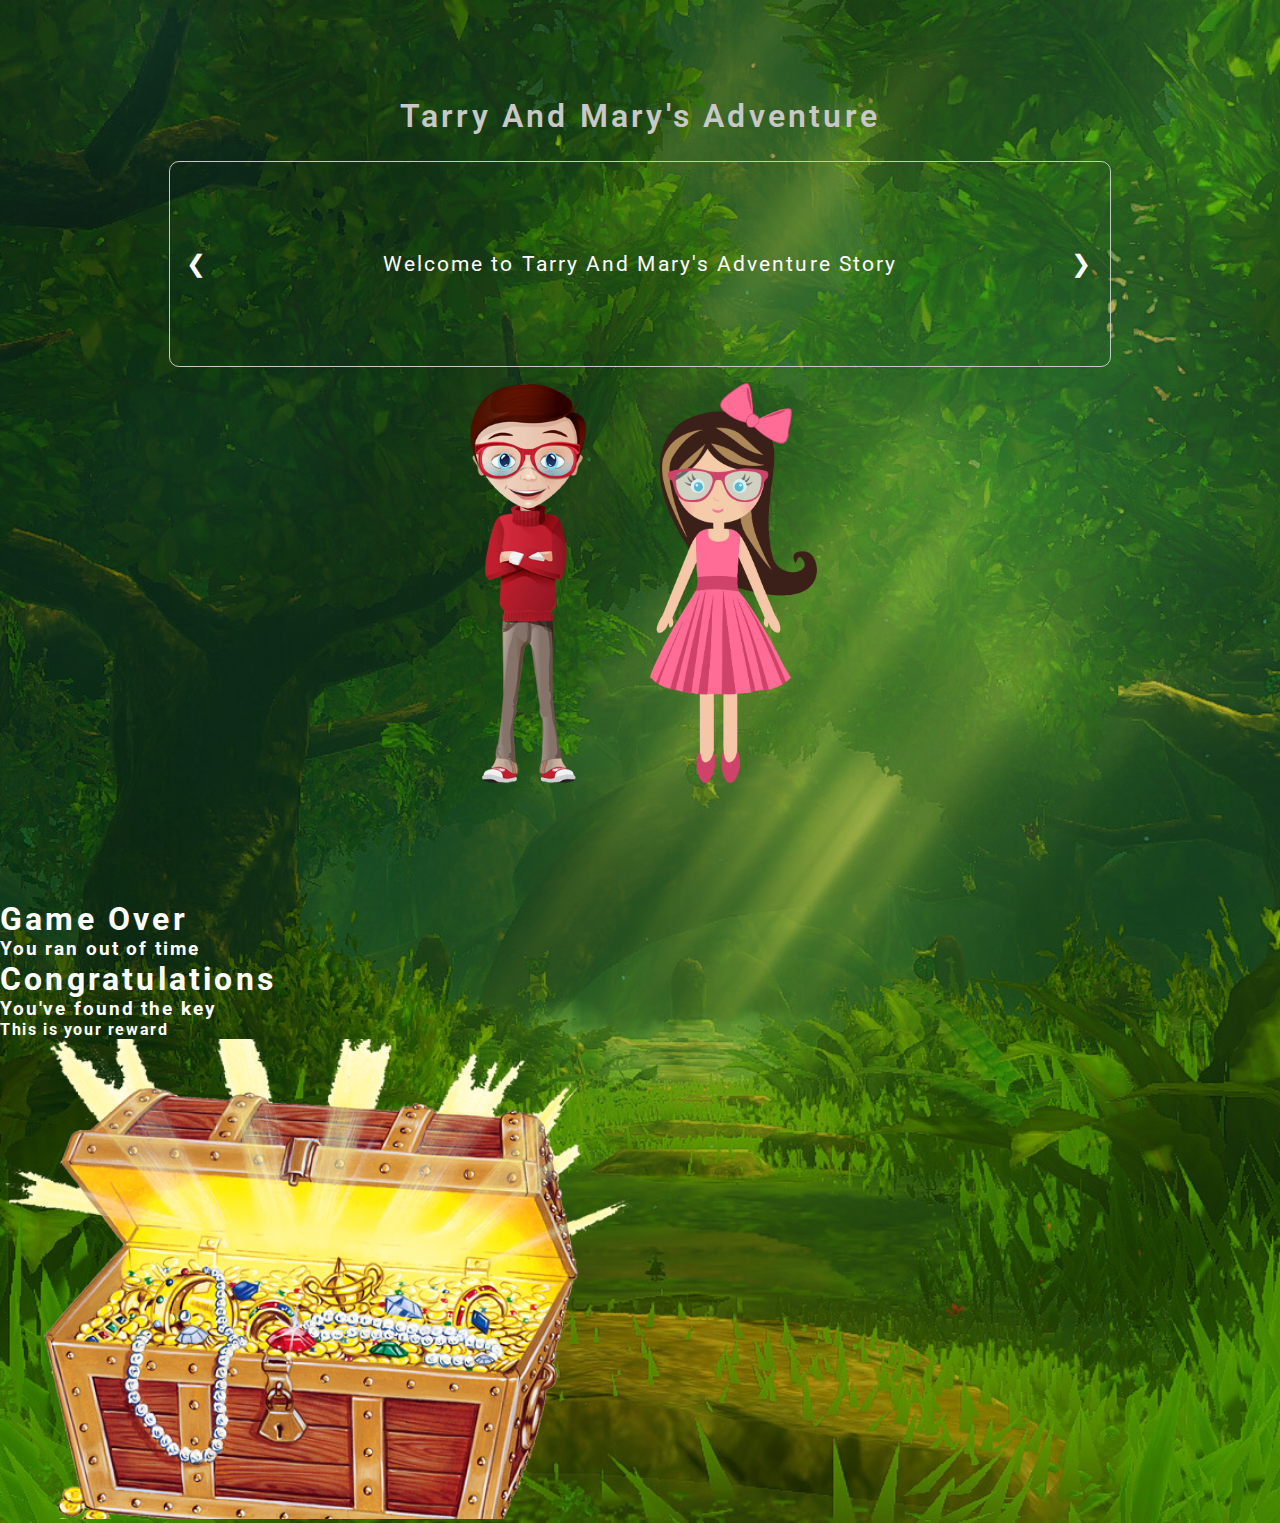
==== commit 09e20d36: "merge maliks html file" ====
--- a/Front-end/maliks.html
+++ b/Front-end/maliks.html
@@ -211,6 +211,19 @@
             <h1>Opps...</h1>
             <h2>No key in this place</h2>
         </div>
+
+        <!-- game-over & congrats sections -->
+        <div class="game-over">
+            <h1>Game Over</h1>
+            <h3>You ran out of time</h3>
+        </div>
+        <div class="congrats">
+            <h1>Congratulations</h1>
+            <h3>You've found the key</h3>
+            <h4>This is your reward</h4>
+            <!-- <img src="../assets/images/treasure/key2.png"> -->
+            <img src="../assets/images/treasure/treasure1.png">
+        </div>
     </div>
 </body>
 
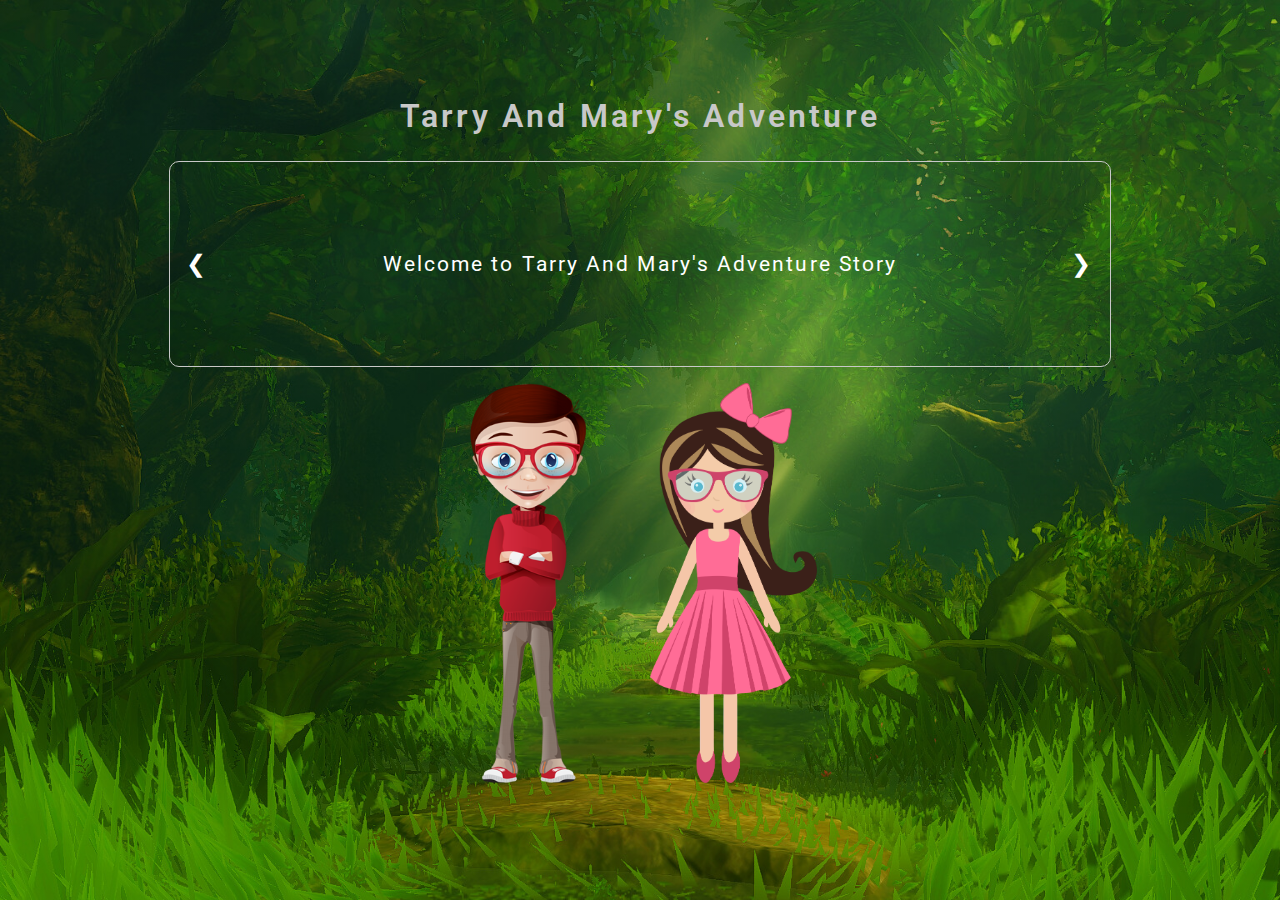
==== commit 85822738: "merge mhmd-branch to development" ====
--- a/Front-end/maliks.html
+++ b/Front-end/maliks.html
@@ -14,14 +14,19 @@
 
 <body>
     <audio id="intro-audio">
-        <source src="../assets/audios/price-of-freedom-33106.mp3" type="audio/mpeg" loop="loop" />
+        <source src="../assets/audios/intro.mp3" type="audio/mpeg" loop="loop" />
     </audio>
     <audio id="tic-tac-audio">
-        <source src="../assets/audios/zapsplat_horror_musical_clock_ticking_tick_tock_dark_sinister_80437.mp3"
-            type="audio/mpeg" loop="loop" />
+        <source src="../assets/audios/tic-tac-time.mp3" type="audio/mpeg" loop="loop" />
     </audio>
     <audio id="boom-audio">
-        <source src="../assets/audios/sound_spark_Glitch_Factory_01_Decimated_10.mp3" type="audio/mpeg" loop="loop" />
+        <source src="../assets/audios/boom.mp3" type="audio/mpeg" loop="loop" />
+    </audio>
+    <audio id="game-over-audio">
+        <source src="../assets/audios/game-over.wav" type="audio/mpeg" loop="loop" />
+    </audio>
+    <audio id="winning-audio">
+        <source src="../assets/audios/winning.mp3" type="audio/mpeg" loop="loop" />
     </audio>
 
     <div class="container">
@@ -203,8 +208,9 @@
             <h2>You've selected a trap</h2>
             <p class="trap-gameover">Game Over</p>
             <img src="../assets/images/attack/boom.png" alt="Boom image when entering a trap">
-            <a href="./index.html" class="try-again-btn">Try again ?</a>
-        </div>
+        </div>
+        <a href="./maliks.html" class="try-again-btn">Try again ?</a>
+
 
         <!-- not the correct choice for the key -->
         <div class="empty-selection">
@@ -216,6 +222,7 @@
         <div class="game-over">
             <h1>Game Over</h1>
             <h3>You ran out of time</h3>
+            <h3>Your fate is death</h3>
         </div>
         <div class="congrats">
             <h1>Congratulations</h1>
--- a/assets/style/maliks.css
+++ b/assets/style/maliks.css
@@ -336,10 +336,17 @@
 }
 
 .try-again-btn {
+  display: none;
+  width: fit-content;
+  position: fixed;
+  top: 90%;
+  left: 50%;
+  transform: translate(-50%, -50%);
   text-decoration: none;
   padding: 1rem 2rem;
   background-color: red;
   border-radius: 10px;
+  z-index: 20;
 }
 
 .trap h1,
@@ -462,6 +469,114 @@
   }
 }
 
+/* game-over & congrats style */
+.game-over {
+  display: none;
+  box-sizing: border-box;
+  flex-direction: column;
+  justify-content: center;
+  align-items: center;
+  position: fixed;
+  top: 0%;
+  left: 0%;
+  transform: translate(-50% -50%);
+  width: 100%;
+  height: 100%;
+  background-color: rgba(0, 0, 0, 0.774);
+  border: 1px solid red;
+  font-family: Georgia, "Times New Roman", Times, serif;
+}
+.game-over h1 {
+  font-size: 80px;
+}
+.game-over h1,
+.game-over h3 {
+  color: rgb(184, 0, 0);
+  font-family: Roboto, sans serif;
+  font-weight: 400;
+  padding: 1%;
+}
+.game-over h1 {
+  font-size: 80px;
+}
+.game-over h3 {
+  font-weight: 400;
+  font-size: 40px;
+}
+.game-over h3:last-child {
+  color: red;
+  font-size: 90px;
+  margin-bottom: 10rem;
+  animation-name: game-over-Animation;
+  animation-duration: 0.2s;
+  animation-iteration-count: 1;
+  background-color: rgba(255, 0, 0, 0.1);
+  border-radius: 10px;
+}
+
+@keyframes game-over-Animation {
+  0% {
+    font-size: 0px;
+    transform: rotate(0deg);
+  }
+  25% {
+    font-size: 30px;
+    transform: rotate(90deg);
+  }
+  50% {
+    font-size: 50px;
+    transform: rotate(180deg);
+  }
+  75% {
+    font-size: 70px;
+    transform: rotate(270deg);
+  }
+  100% {
+    font-size: 90px;
+    transform: rotate(360deg);
+  }
+}
+
+.congrats {
+  display: none;
+  box-sizing: border-box;
+  flex-direction: column;
+  justify-content: center;
+  align-items: center;
+  box-sizing: border-box;
+  position: absolute;
+  top: 0%;
+  left: 0%;
+  width: 100vw;
+  height: 100vh;
+  background-color: rgba(0, 0, 0, 0.774);
+  z-index: 10;
+}
+.congrats img {
+  width: 400px;
+}
+
+.congrats h1,
+.congrats h3,
+.congrats h4 {
+  color: darkgoldenrod;
+  font-family: Roboto, sans serif;
+  font-weight: 400;
+  padding: 1%;
+}
+.congrats h1 {
+  font-size: 80px;
+}
+.congrats h3 {
+  font-weight: 400;
+  font-size: 40px;
+}
+
+.congrats h4 {
+  font-size: 30px;
+  margin-bottom: 40px;
+}
+
 /* ipad screen */
 @media (max-width: 1100px) {
   .title {
